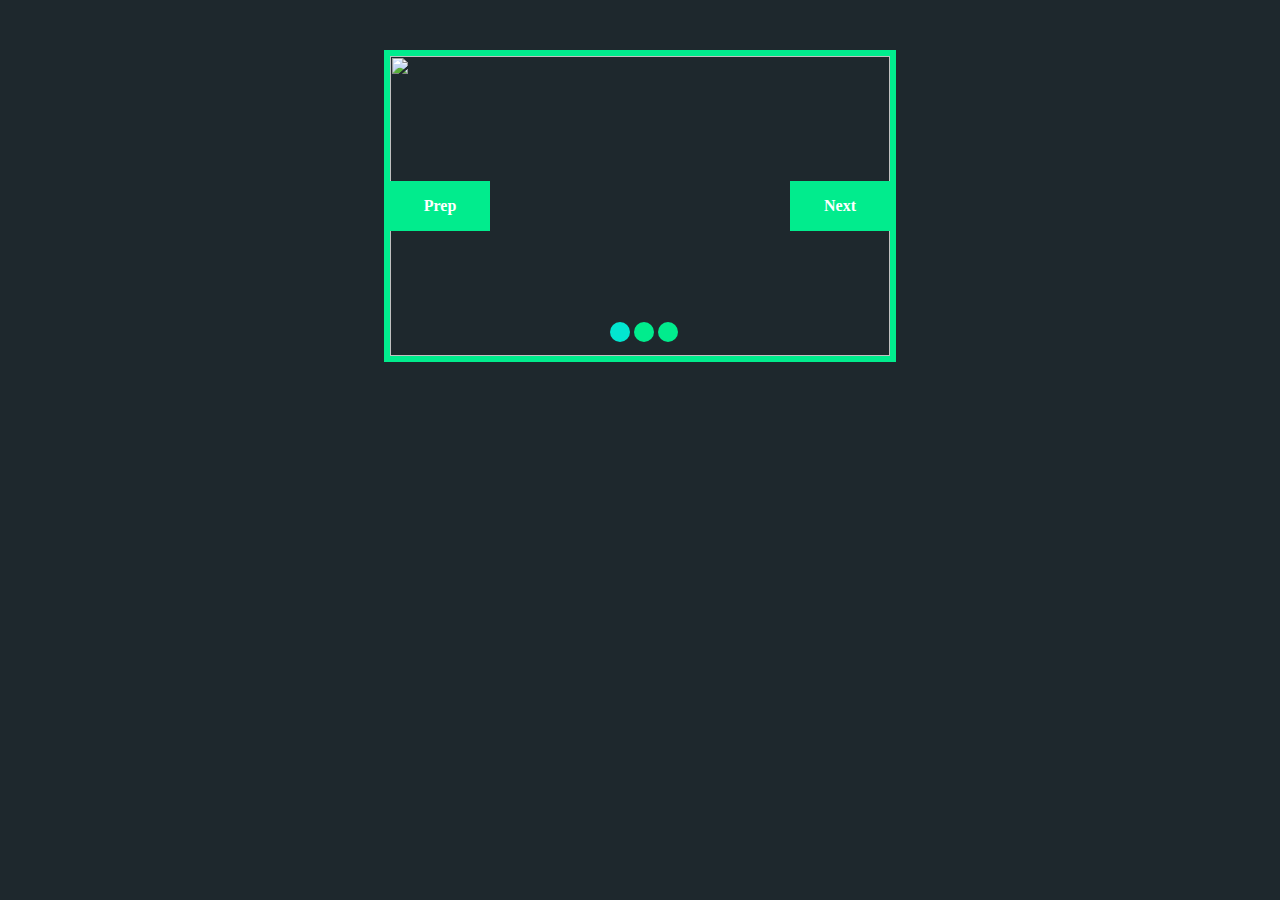
==== index.html @ 8ee518f8 "无缝轮播测试" ====
<!DOCTYPE html>
<html lang="en">
<head>
    <meta charset="UTF-8">
    <title>Document</title>
    <style>
    *{
        padding:0;
        margin:0;
    }
    body{background:#1E282D;}
    li{list-style:none;}
    .wrap{width:500px;height:300px;margin:50px auto; overflow:hidden; position:relative;border:6px solid #01ec8d;}
    .bannerImg{width:2500px;height:300px;position:absolute;left:0;}
    .bannerImg li{float:left;}
    .bannerImg img{width:500px;height:300px;}
    
    .bannerBtn{
        position:absolute;
        bottom:10px;
        left:50%;
        margin-left:-30px;
    }
    .bannerBtn li{
        display:inline-block;
        width:20px;
        height:20px;
        background:#01ec8d;
        cursor: pointer;
        border-radius:50% ;
        z-index: 2;
    }
    .bannerBtn li:hover,.bannerBtn li.active{background:#02e6d0;}
    .nextPrep{position:absolute;width:100%;height:100%;}
    .prep,.next{position:absolute;top:50%;margin-top:-25px;width:100px;background:#01ec8d;cursor:pointer;color:#fff;text-align:center;font:bold 16px/50px '幼圆';z-index: 4;}
    .next{right:0;}
    </style>
</head>
<body>
    <div class="wrap">
        <ul class="bannerImg">
            <li class="p3"><img src="img/pic03.jpg"></li>
            <li class="p1"><img src="img/pic01.jpg"></li>
            <li class="p2"><img src="img/pic02.jpg"></li>
            <li class="p3"><img src="img/pic03.jpg"></li>
            <li class="p1"><img src="img/pic01.jpg"></li>
        </ul>
        <div class="nextPrep">
            <div class="prep">Prep</div>
            <div class="next">Next</div>
        </div>
        <ul class="bannerBtn">
            <li class="active"></li>
            <li></li>
            <li></li>
        </ul>
    </div>
    <script src="js/jquery-1.8.3.min.js"></script>
    <script>
      $('.bannerImg')[0].style.left=-500+'px'; 
        var s=-500,
            n=0,
            show,
            on=true,
            timeShow,
            n_=10,
            index_=0;

        function bannerShow(v,j){
            if(v=='prep'){
                index_--;
            }else if(v=='next'){
                index_++;
            }
            if(index_>2){
                index_=0;
            }else if(index_<0){
                index_=2;
            }
            $('.bannerBtn li').eq(index_).addClass('active').siblings().removeClass('active');
            console.log(index_);
            if(on){ //开关---判断动画是否走完，走完才允许执行下一个动作，避免动画叠加。
                on=false;
                var bannerLeft=parseInt($('.bannerImg').css('left'));
                show=setInterval(function(){

                    //如果点击上一张则+10向右走，点击下一张则-10向左走
                    if(v=='prep'){
                        s+=10;
                    n+=10;
                    }else if(v=='next'){
                        s-=10;
                    n+=10;
                    }
                    //判断是否为下一个/上一个调用的
                    if(v=='prep' || v=='next'){
                        $('.bannerImg')[0].style.left=s+'px';
                        //每一张图为500px宽度，当走完一张图时即清除动画，避免一直执行动画。
                        if(n>=500){
                            n=0;
                            on=true;
                            clearInterval(show);
                        }
                        //如果走到最后一张图片时，立即把left值跳到第二张图片，最后一张跟第二张是一样的 （开头图）
                        if($('.bannerImg').css('left')==-2000+'px'){
                            s=-500;
                            $('.bannerImg')[0].style.left=-500+'px';
                        }
                        //如果走到第一张图片时，立即把left值跳到倒数第二张图片，第一张跟倒数第二张是一样的（末尾图）
                        if($('.bannerImg').css('left')==0+'px'){
                            s=-1500;
                            $('.bannerImg')[0].style.left=-1500+'px';

                        }
                    }

                    //==================================圆点按钮事件================================================
                    var indexLeft=parseInt($('.bannerImg').css('left'));
                    //判断是否为圆点按钮调用，并且是否有传目标帧参数
                    if(j && v=='lisBtn'){
                      //判断是跳过两张及以上张数，如果是的话，跳转速度就应该加倍 --未完善-待续
                       if((j-indexLeft)>=1000 || (j-indexLeft)<=-1000){
                            n_=20;
                        };
                        //判断目标帧left值是否 大于 当前帧left值，如果大于则+10，也就向右走
                        if(j>indexLeft){
                            s+=n_;
                        //目标帧left值 等于 当前帧left值 ，则停留原left值。
                        }else if(j==indexLeft){
                            s+=0;
                        //判断目标帧left值是否 小于 当前帧left值，如果小于则-10，也就向左走
                        }else if(j<indexLeft){
                            s-=n_;
                        }
                        $('.bannerImg')[0].style.left=s+'px';
                        //如果当前帧left值走到目标帧left值的位置 ，则清除计时器
                        if(s== parseInt(j)){
                            on=true;
                            clearInterval(show);
                        }
                    }
                },10)
            }
        }

        //自动轮播的时候，每两秒调用一次bannerShow，每调用一次走一张图，也就是500px.
        function zShow(){
            timeShow=setInterval(function(){bannerShow('next')},2000);
        }
        zShow();
        //鼠标移进banner时清除定时器，移出则继续执行定时器
        $('.wrap').hover(function(){
            clearInterval(timeShow);
        },function(){
            clearInterval(timeShow);
            zShow();
        })

        // prep 上一张
        $('.prep').on('click',function(){
            bannerShow('prep');
        })
        
        // next 下一张
        $('.next').on('click',function(){
            bannerShow('next');
        })

        // liBtn 圆点按钮
        $('.bannerBtn li').on('click',function(){
            var index=$(this).index('.bannerBtn li')+1;
            var goLeft=index*500;
            index_=index-1;
            $(this).addClass('active').siblings().removeClass('active');
           bannerShow('lisBtn',-goLeft);
        })
    </script>
</body>
</html>
<!-- <!DOCTYPE html>
<html lang="en">

<head>
    <meta charset="UTF-8">
    <title>Document</title>
    <link rel="stylesheet" href="css/index.css">
    <style>
    ul,
    li { list-style: none; }
    .bikeBox{height:300px;position:absolute;left:100px;bottom:10px;z-index: 2;}
    .bike { width: 500px; position: absolute; bottom: 30px; height: 270px; }
    .bike,.tyreBox,.tyre,.styre,.tyre li,.shelfBig,.gear,.gear .chain,.gear .pedalBox,.gear .pedal,.pipeAfter,.pipeBefore,.seat,.handlebar{position: absolute;}
    .tyre li,.gear .chain,.gear .pedalHolder,.gear .pedal,.pipeAfter,.pipeBefore,.seat,.handlebar {background: #fff;}
    .tyreBox { width: 500px; height: 150px; bottom: 0; }
    .tyre { width: 134px; height: 134px; border-radius: 50%; border: 8px solid #fff; -webkit-animation: show .8s linear 0s infinite; -moz-animation: show .8s linear 0s infinite; animation: show .8s linear 0s infinite; }
    .tyreRight { right: 20px; }
    .styre { width: 30px; height: 30px; border-radius: 50%; border: 3px solid #fff; top: 50%; left: 50%; margin-left: -18px; margin-top: -18px; }
    .tyre li { width: 2px; height: 134px; left: 50%; margin-left: -1px; }
    .tyre li:nth-child(2) { transform: rotate(20deg); }
    .tyre li:nth-child(3) { transform: rotate(40deg); }
    .tyre li:nth-child(4) { transform: rotate(60deg); }
    .tyre li:nth-child(5) { transform: rotate(80deg); }
    .tyre li:nth-child(6) { transform: rotate(100deg); }
    .tyre li:nth-child(7) { transform: rotate(120deg); }
    .tyre li:nth-child(8) { transform: rotate(140deg); }
    .tyre li:nth-child(9) { transform: rotate(160deg); }
    /*架子*/
    .shelf { width: 100%; height: 270px; position:relative; }
    .shelfBig { width: 180px; height: 120px; border: 8px solid #fff; transform: skewX(-40deg); top: 60px; left: 125px; }
    .gear { width: 60px; height: 60px; border-radius: 50%; border: 3px solid #fff; top: 160px; left: 200px; background: #C23433;background: #EFD72F; }
    .gear .chain { width: 160px; height: 1px; left: -130px; top: 6px; transform: rotate(-6deg); }
    .gear .chainBottom { top: 55px; transform: rotate(5deg); }
    .gear .pedalBox { width: 100px; top: 50%; left: -50%; margin-left: 10px; z-index: 2; -webkit-animation: show .8s linear 0s infinite; -moz-animation: show .8s linear 0s infinite; animation: show .8s linear 0s infinite; }
    .gear .pedalHolder { width: 100px; height: 3px; }
    .gear .pedal { width: 20px; height: 4px; right: -10px; top: -1px; transform: rotate(-20deg); }
    .gear .pedalAfter { left: -10px; }
    .pipeAfter { width: 8px; height: 165px; top: 38px; left: 200px; border-radius: 4px; transform: rotate(-20deg); }
    .pipeBefore { width: 8px; height: 194px; top: 10px; left: 370px; border-radius: 4px; transform: rotate(-20deg); }
    .seat { width: 70px; height: 10px; border-radius: 10px; top: 40px; left: 125px; }
    .handlebar { width: 100px; height: 10px; border-radius: 10px; top: 10px; left: 290px; }
    .roadBox{width:100%;overflow:hidden;position:absolute;bottom:0;}
    .roadBoxCon{height:124px;position:relative;}
    .roadBox ul{overflow:hidden;background:#B4B2B2;float:left;}
    .roadBox .ulBefore{}
    .roadBox .roadTop,.roadBox .roadBottom{ width:100px; height:10px; background:#fff; box-shadow:150px 0 0 #fff,
                    300px 0 0 #fff,
                    450px 0 0 #fff,
                    600px 0 0 #fff,
                    750px 0 0 #fff,
                    900px 0 0 #fff,
                    1050px 0 0 #fff,
                    1200px 0 0 #fff,
                    1350px 0 0 #fff,
                    1500px 0 0 #fff,
                    1650px 0 0 #fff,
                    1800px 0 0 #fff,
                    1950px 0 0 #fff; 
    }
    .roadMiddle{
            margin-top:50px;
            width:100%;
            height:4px;
            background:#F2E350;
    }
    </style>
</head>

<body>
    <div class="wrap">
        <div class="windmill">
            <div class="head"></div>
            <div class="footer"></div>
        </div>
        <div class="bikeBox">
            <div class="bike">
            <div class="shelf">
                <div class="shelfBig"></div>
                <div class="seat"></div>
                <div class="handlebar"></div>
                <div class="gear">
                    <div class="chainTop chain"></div>
                    <div class="chainBottom chain"></div>
                    <div class="pedalBox">
                        <div class="pedalHolder"></div>
                        <div class="pedal"></div>
                        <div class="pedal pedalAfter"></div>
                    </div>
                </div>
                <div class="pipeAfter"></div>
                <div class="pipeBefore"></div>
            </div>
            <div class="tyreBox">
                <div class="tyreLeft tyre">
                    <div class="styre"></div>
                    <ul>
                        <li></li>
                        <li></li>
                        <li></li>
                        <li></li>
                        <li></li>
                        <li></li>
                        <li></li>
                        <li></li>
                        <li></li>
                        <li></li>
                        <li></li>
                        <li></li>
                    </ul>
                </div>
                <div class="tyreRight tyre">
                    <div class="styre"></div>
                    <ul>
                        <li></li>
                        <li></li>
                        <li></li>
                        <li></li>
                        <li></li>
                        <li></li>
                        <li></li>
                        <li></li>
                        <li></li>
                        <li></li>
                        <li></li>
                        <li></li>
                    </ul>
                </div>
            </div>
            </div>
        </div>
        
        <div class="roadBox">
            <div class="roadBoxCon">
                <ul class="ulBefore">
                    <li class="roadTop"></li>
                    <li class="roadMiddle"></li>
                    <li class="roadBottom" style="margin-top:50px;"></li>
                </ul>
                <ul class="ulAfter">
                    <li class="roadTop"></li>
                    <li class="roadMiddle"></li>
                    <li class="roadBottom" style="margin-top:50px;"></li>
                </ul>
            </div>
        </div>
    </div>
    <script src="http://apps.bdimg.com/libs/jquery/2.1.4/jquery.min.js"></script>
    <script>
        $(function(){
            var winWidth=$(window).width(),
                left=0;
            $('.roadBoxCon ul').css('width',winWidth);
            $('.roadBoxCon').css('width',$('.roadBox ul').length*winWidth);
            setInterval(function(){
                $('.roadBoxCon').css('left',left-=5);
                 if(parseInt(left)<=-winWidth){
                    $('.roadBoxCon ul').eq(0).clone().appendTo($('.roadBoxCon'));
                    $('.roadBoxCon ul').eq(0).remove();
                    left=0;
                 }
            },10);
        })
    </script>
</body>
</html> -->
---- css/index.css ----
*{
    padding:0;
    margin:0;
}
body{
    background:#C23433;
    background:#EFD72F;
}
/*CSS3 开启GPU硬件加速*/
-webkit-transform:translateZ(0);
-moz-transform:translateZ(0);
-ms-transform:translateZ(0);
-o-transform:translateZ(0);
transform:translateZ(0);
.wrap{} 
.windmill{
    width:50px;
    /*height:160px;*/
    position:absolute;
    bottom:290px;
    left:380px;
}
.windmill .head{
    position:relative;
    width:50px;
    height:50px;
    background:url(../images/fengche.png) no-repeat;
    background-size: 50px 50px;
    -webkit-animation:showF .5s linear 0s infinite;
    -moz-animation:showF .5s linear 0s infinite;
    animation:showF .5s linear 0s infinite;
}
@-webkit-keyframes show{
    0%   {transform: rotateZ(0deg)}
    100% {transform: rotateZ(360deg)}
}
@-moz-keyframes show{
    0%   {transform: rotateZ(0deg)}
    100% {transform: rotateZ(360deg)}
}
@keyframes show{
    0%   {transform: rotateZ(0deg)}
    100% {transform: rotateZ(360deg)}
}
@-webkit-keyframes showF{
    0%   {transform: rotateZ(0deg)}
    100% {transform: rotateZ(-360deg)}
}
@-moz-keyframes showF{
    0%   {transform: rotateZ(0deg)}
    100% {transform: rotateZ(-360deg)}
}
@keyframes showF{
    0%   {transform: rotateZ(0deg)}
    100% {transform: rotateZ(-360deg)}
}
.windmill .footer{
    width:5px;
    height:80px;
    border-radius:5px;
    background:#fff;
    margin-left:23px;
    margin-top:-35px;
}
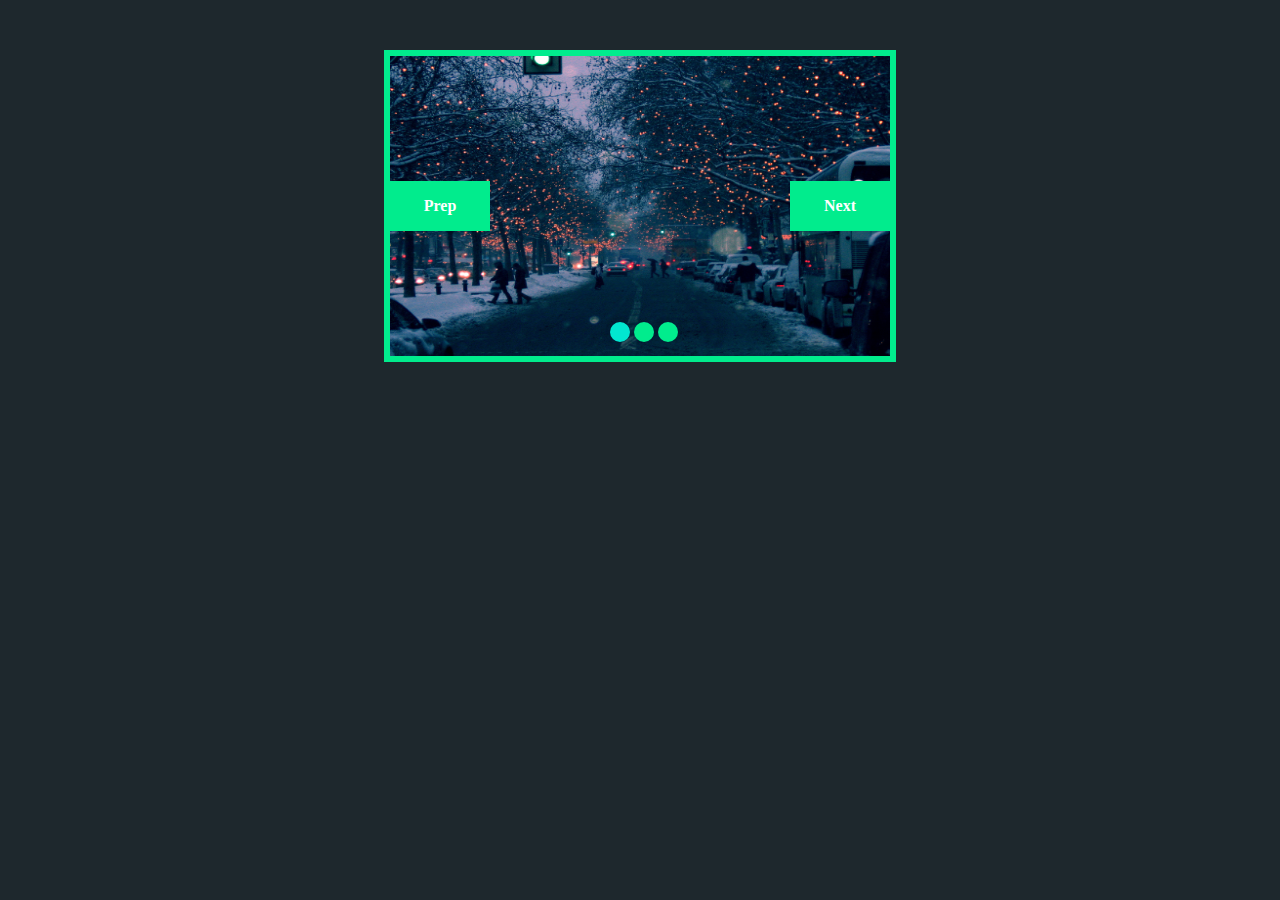
==== commit a71fa6ee: "加入图片" ====
--- a/index.html
+++ b/index.html
@@ -39,11 +39,11 @@
 <body>
     <div class="wrap">
         <ul class="bannerImg">
-            <li class="p3"><img src="img/pic03.jpg"></li>
-            <li class="p1"><img src="img/pic01.jpg"></li>
-            <li class="p2"><img src="img/pic02.jpg"></li>
-            <li class="p3"><img src="img/pic03.jpg"></li>
-            <li class="p1"><img src="img/pic01.jpg"></li>
+            <li class="p3"><img src="images/pic03.jpg"></li>
+            <li class="p1"><img src="images/pic01.jpg"></li>
+            <li class="p2"><img src="images/pic02.jpg"></li>
+            <li class="p3"><img src="images/pic03.jpg"></li>
+            <li class="p1"><img src="images/pic01.jpg"></li>
         </ul>
         <div class="nextPrep">
             <div class="prep">Prep</div>
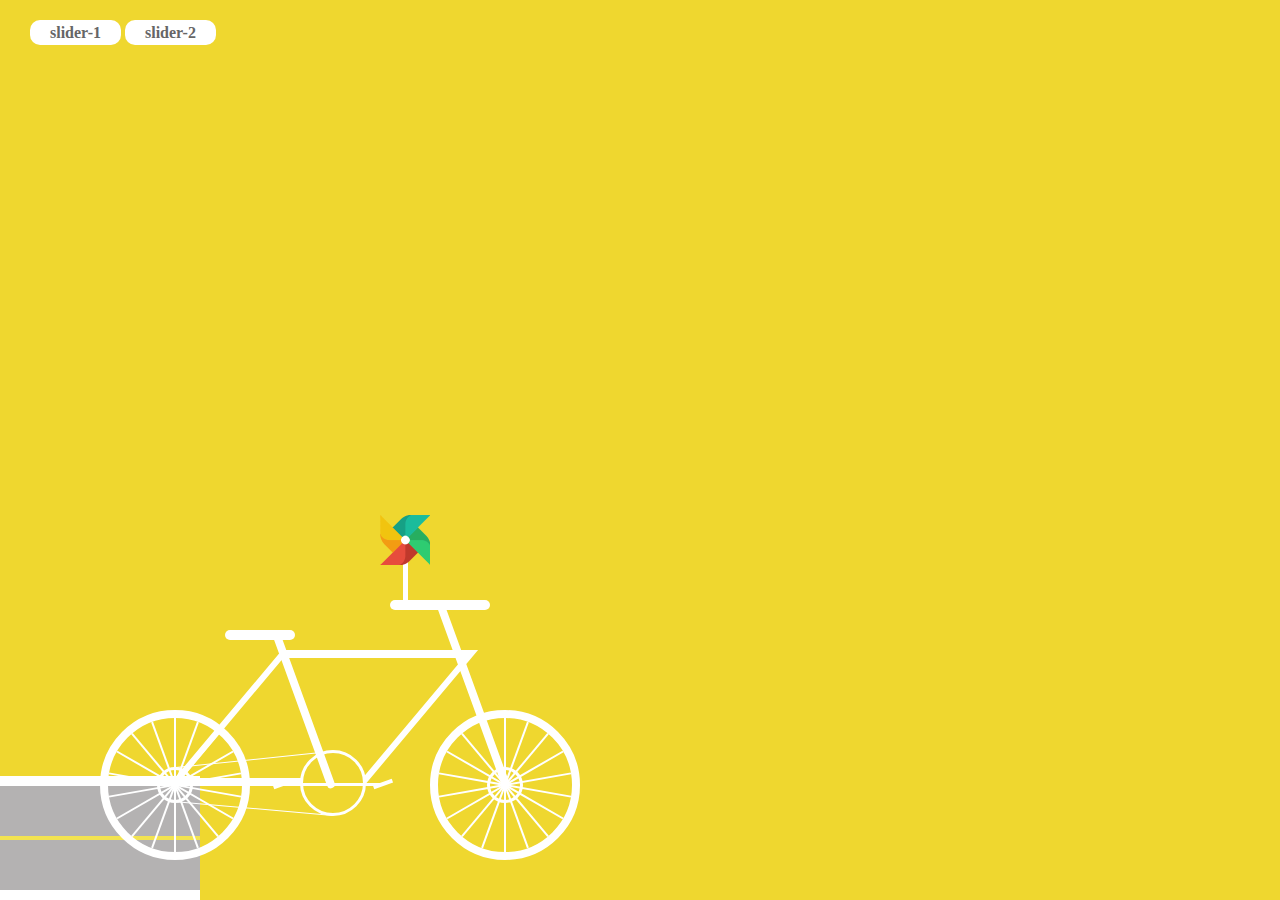
==== commit 3ddc4c2f: "新增slider-1,slider-2页面" ====
--- a/index.html
+++ b/index.html
@@ -1,183 +1,4 @@
 <!DOCTYPE html>
-<html lang="en">
-<head>
-    <meta charset="UTF-8">
-    <title>Document</title>
-    <style>
-    *{
-        padding:0;
-        margin:0;
-    }
-    body{background:#1E282D;}
-    li{list-style:none;}
-    .wrap{width:500px;height:300px;margin:50px auto; overflow:hidden; position:relative;border:6px solid #01ec8d;}
-    .bannerImg{width:2500px;height:300px;position:absolute;left:0;}
-    .bannerImg li{float:left;}
-    .bannerImg img{width:500px;height:300px;}
-    
-    .bannerBtn{
-        position:absolute;
-        bottom:10px;
-        left:50%;
-        margin-left:-30px;
-    }
-    .bannerBtn li{
-        display:inline-block;
-        width:20px;
-        height:20px;
-        background:#01ec8d;
-        cursor: pointer;
-        border-radius:50% ;
-        z-index: 2;
-    }
-    .bannerBtn li:hover,.bannerBtn li.active{background:#02e6d0;}
-    .nextPrep{position:absolute;width:100%;height:100%;}
-    .prep,.next{position:absolute;top:50%;margin-top:-25px;width:100px;background:#01ec8d;cursor:pointer;color:#fff;text-align:center;font:bold 16px/50px '幼圆';z-index: 4;}
-    .next{right:0;}
-    </style>
-</head>
-<body>
-    <div class="wrap">
-        <ul class="bannerImg">
-            <li class="p3"><img src="images/pic03.jpg"></li>
-            <li class="p1"><img src="images/pic01.jpg"></li>
-            <li class="p2"><img src="images/pic02.jpg"></li>
-            <li class="p3"><img src="images/pic03.jpg"></li>
-            <li class="p1"><img src="images/pic01.jpg"></li>
-        </ul>
-        <div class="nextPrep">
-            <div class="prep">Prep</div>
-            <div class="next">Next</div>
-        </div>
-        <ul class="bannerBtn">
-            <li class="active"></li>
-            <li></li>
-            <li></li>
-        </ul>
-    </div>
-    <script src="js/jquery-1.8.3.min.js"></script>
-    <script>
-      $('.bannerImg')[0].style.left=-500+'px'; 
-        var s=-500,
-            n=0,
-            show,
-            on=true,
-            timeShow,
-            n_=10,
-            index_=0;
-
-        function bannerShow(v,j){
-            if(v=='prep'){
-                index_--;
-            }else if(v=='next'){
-                index_++;
-            }
-            if(index_>2){
-                index_=0;
-            }else if(index_<0){
-                index_=2;
-            }
-            $('.bannerBtn li').eq(index_).addClass('active').siblings().removeClass('active');
-            console.log(index_);
-            if(on){ //开关---判断动画是否走完，走完才允许执行下一个动作，避免动画叠加。
-                on=false;
-                var bannerLeft=parseInt($('.bannerImg').css('left'));
-                show=setInterval(function(){
-
-                    //如果点击上一张则+10向右走，点击下一张则-10向左走
-                    if(v=='prep'){
-                        s+=10;
-                    n+=10;
-                    }else if(v=='next'){
-                        s-=10;
-                    n+=10;
-                    }
-                    //判断是否为下一个/上一个调用的
-                    if(v=='prep' || v=='next'){
-                        $('.bannerImg')[0].style.left=s+'px';
-                        //每一张图为500px宽度，当走完一张图时即清除动画，避免一直执行动画。
-                        if(n>=500){
-                            n=0;
-                            on=true;
-                            clearInterval(show);
-                        }
-                        //如果走到最后一张图片时，立即把left值跳到第二张图片，最后一张跟第二张是一样的 （开头图）
-                        if($('.bannerImg').css('left')==-2000+'px'){
-                            s=-500;
-                            $('.bannerImg')[0].style.left=-500+'px';
-                        }
-                        //如果走到第一张图片时，立即把left值跳到倒数第二张图片，第一张跟倒数第二张是一样的（末尾图）
-                        if($('.bannerImg').css('left')==0+'px'){
-                            s=-1500;
-                            $('.bannerImg')[0].style.left=-1500+'px';
-
-                        }
-                    }
-
-                    //==================================圆点按钮事件================================================
-                    var indexLeft=parseInt($('.bannerImg').css('left'));
-                    //判断是否为圆点按钮调用，并且是否有传目标帧参数
-                    if(j && v=='lisBtn'){
-                      //判断是跳过两张及以上张数，如果是的话，跳转速度就应该加倍 --未完善-待续
-                       if((j-indexLeft)>=1000 || (j-indexLeft)<=-1000){
-                            n_=20;
-                        };
-                        //判断目标帧left值是否 大于 当前帧left值，如果大于则+10，也就向右走
-                        if(j>indexLeft){
-                            s+=n_;
-                        //目标帧left值 等于 当前帧left值 ，则停留原left值。
-                        }else if(j==indexLeft){
-                            s+=0;
-                        //判断目标帧left值是否 小于 当前帧left值，如果小于则-10，也就向左走
-                        }else if(j<indexLeft){
-                            s-=n_;
-                        }
-                        $('.bannerImg')[0].style.left=s+'px';
-                        //如果当前帧left值走到目标帧left值的位置 ，则清除计时器
-                        if(s== parseInt(j)){
-                            on=true;
-                            clearInterval(show);
-                        }
-                    }
-                },10)
-            }
-        }
-
-        //自动轮播的时候，每两秒调用一次bannerShow，每调用一次走一张图，也就是500px.
-        function zShow(){
-            timeShow=setInterval(function(){bannerShow('next')},2000);
-        }
-        zShow();
-        //鼠标移进banner时清除定时器，移出则继续执行定时器
-        $('.wrap').hover(function(){
-            clearInterval(timeShow);
-        },function(){
-            clearInterval(timeShow);
-            zShow();
-        })
-
-        // prep 上一张
-        $('.prep').on('click',function(){
-            bannerShow('prep');
-        })
-        
-        // next 下一张
-        $('.next').on('click',function(){
-            bannerShow('next');
-        })
-
-        // liBtn 圆点按钮
-        $('.bannerBtn li').on('click',function(){
-            var index=$(this).index('.bannerBtn li')+1;
-            var goLeft=index*500;
-            index_=index-1;
-            $(this).addClass('active').siblings().removeClass('active');
-           bannerShow('lisBtn',-goLeft);
-        })
-    </script>
-</body>
-</html>
-<!-- <!DOCTYPE html>
 <html lang="en">
 
 <head>
@@ -187,6 +8,10 @@
     <style>
     ul,
     li { list-style: none; }
+    .nav{margin:20px 30px;}
+    .nav li{display:inline-block;}
+    .nav li a{display:block;padding:0px 20px;line-height:25px;color:#666;font-weight:bold;background:#fff;border-radius:10px;cursor:pointer;text-decoration:none;}
+    .nav a:hover{color:#C23433;}
     .bikeBox{height:300px;position:absolute;left:100px;bottom:10px;z-index: 2;}
     .bike { width: 500px; position: absolute; bottom: 30px; height: 270px; }
     .bike,.tyreBox,.tyre,.styre,.tyre li,.shelfBig,.gear,.gear .chain,.gear .pedalBox,.gear .pedal,.pipeAfter,.pipeBefore,.seat,.handlebar{position: absolute;}
@@ -247,6 +72,10 @@
 
 <body>
     <div class="wrap">
+        <ul class="nav">
+            <li><a href="slider-1.html" target="_blank">slider-1</a></li>
+            <li><a href="slider-2.html" target="_blank">slider-2</a></li>
+        </ul>
         <div class="windmill">
             <div class="head"></div>
             <div class="footer"></div>
@@ -341,4 +170,4 @@
         })
     </script>
 </body>
-</html> -->+</html>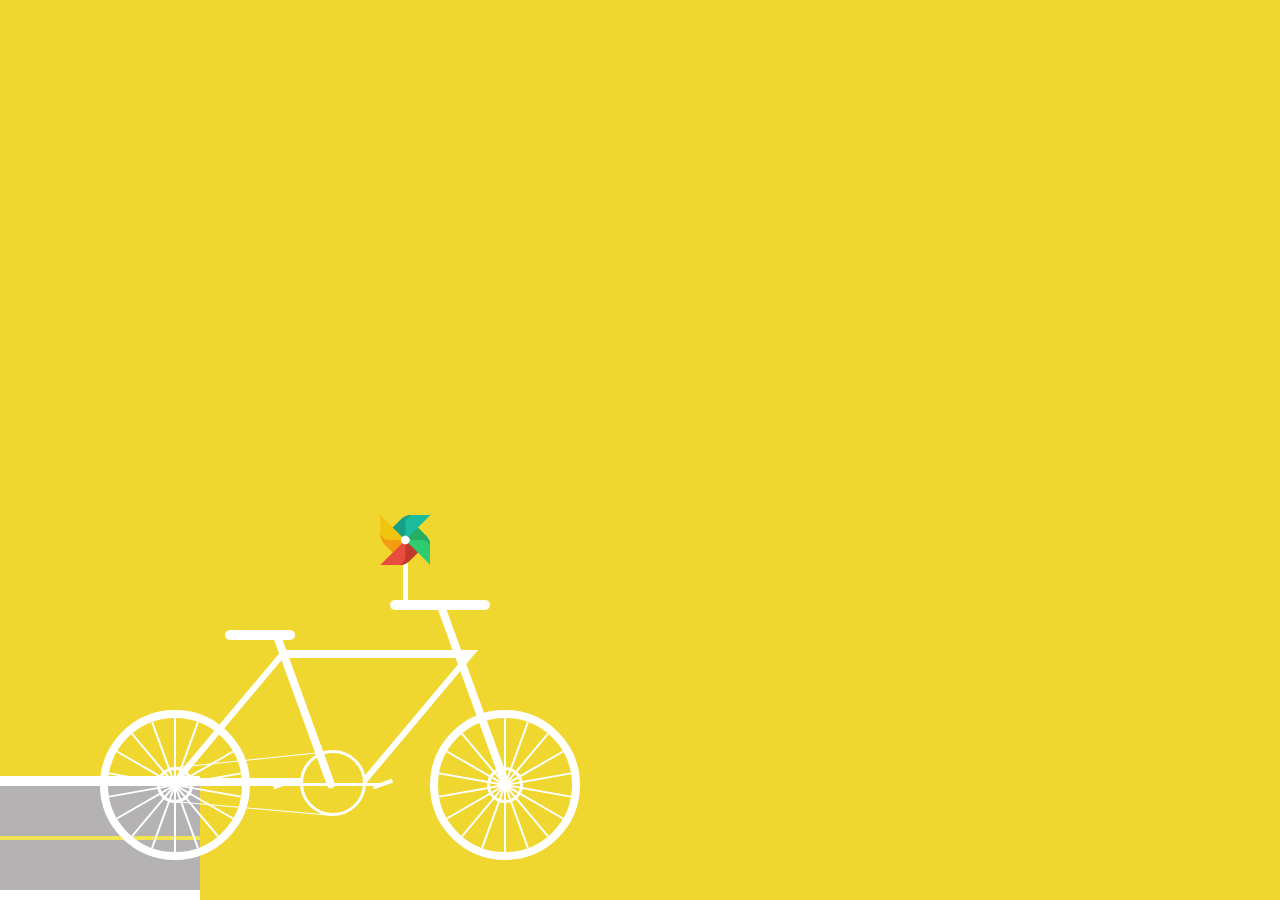
==== commit 2e0bef21: "代码更新" ====
--- a/index.html
+++ b/index.html
@@ -72,10 +72,10 @@
 
 <body>
     <div class="wrap">
-        <ul class="nav">
-            <li><a href="slider-1.html" target="_blank">slider-1</a></li>
-            <li><a href="slider-2.html" target="_blank">slider-2</a></li>
-        </ul>
+       <!--  <ul class="nav">
+           <li><a href="slider-1.html" target="_blank">slider-1</a></li>
+           <li><a href="slider-2.html" target="_blank">slider-2</a></li>
+       </ul> -->
         <div class="windmill">
             <div class="head"></div>
             <div class="footer"></div>
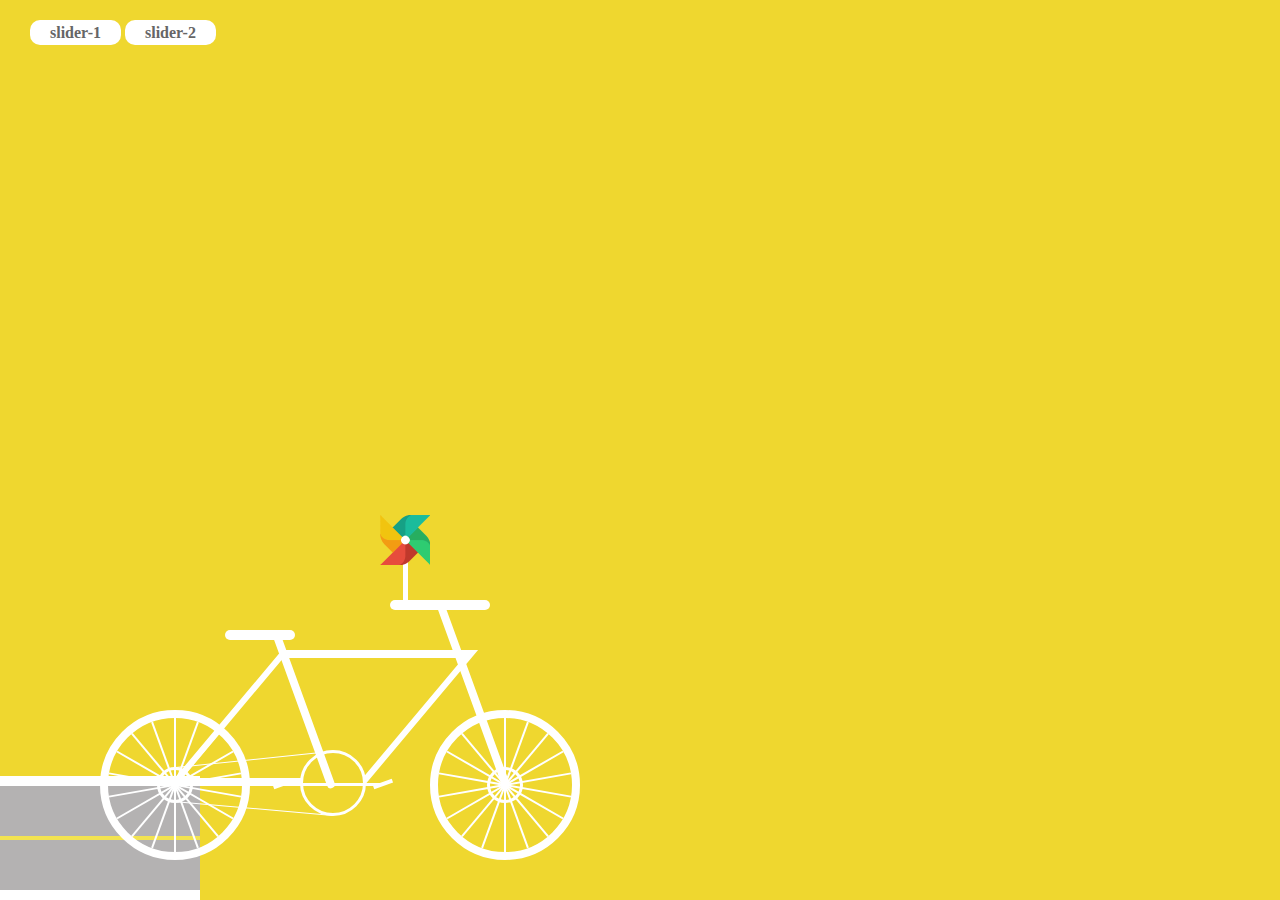
==== commit 314963bf: "代码更新" ====
--- a/index.html
+++ b/index.html
@@ -8,7 +8,7 @@
     <style>
     ul,
     li { list-style: none; }
-    .nav{margin:20px 30px;}
+    .nav{position:absolute;top:20px;left:30px;}
     .nav li{display:inline-block;}
     .nav li a{display:block;padding:0px 20px;line-height:25px;color:#666;font-weight:bold;background:#fff;border-radius:10px;cursor:pointer;text-decoration:none;}
     .nav a:hover{color:#C23433;}
@@ -71,11 +71,11 @@
 </head>
 
 <body>
-    <div class="wrap">
-       <!--  <ul class="nav">
+    <ul class="nav">
            <li><a href="slider-1.html" target="_blank">slider-1</a></li>
            <li><a href="slider-2.html" target="_blank">slider-2</a></li>
-       </ul> -->
+    </ul>
+    <div class="wrap">
         <div class="windmill">
             <div class="head"></div>
             <div class="footer"></div>
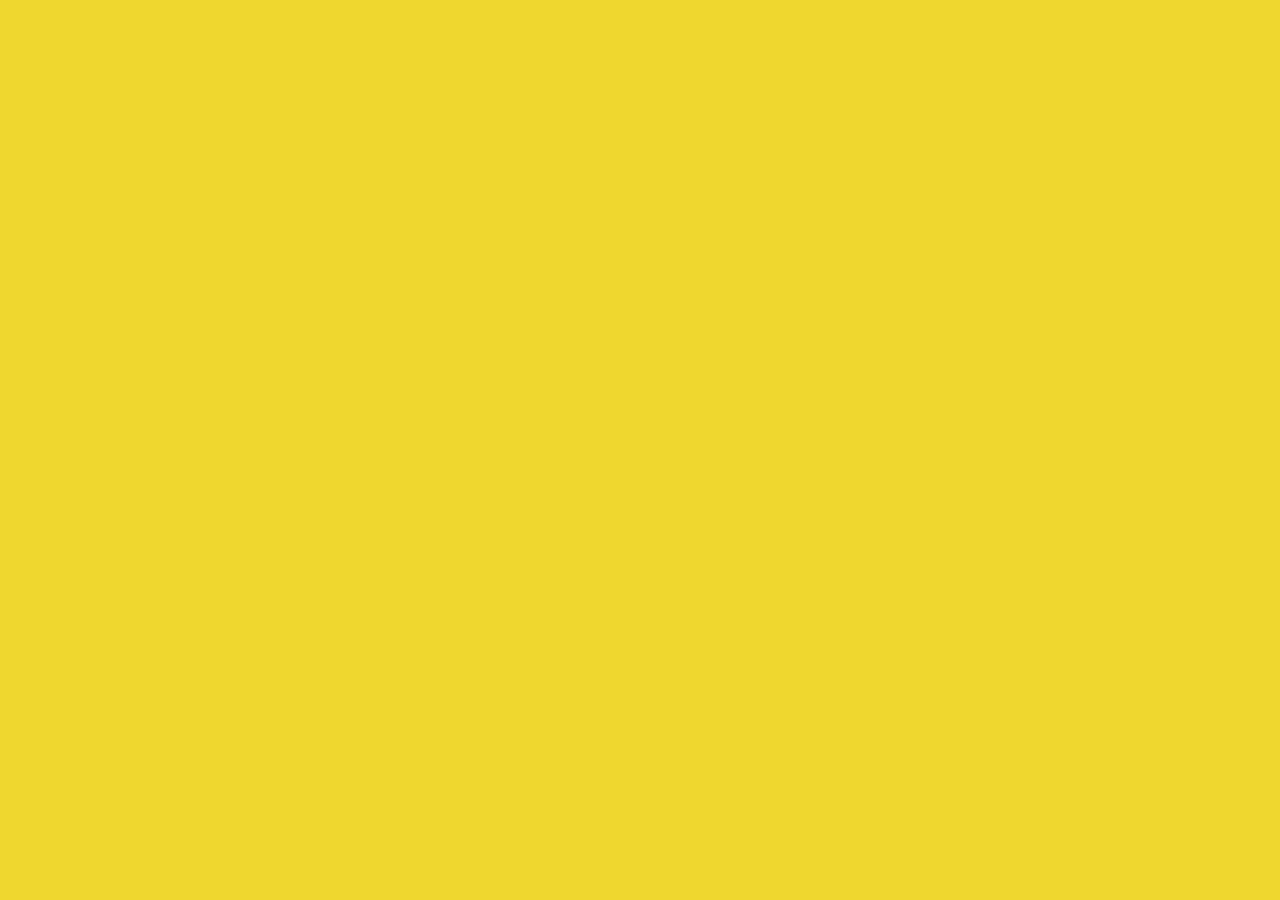
==== commit 7aaefd27: "加入云动画" ====
--- a/index.html
+++ b/index.html
@@ -3,11 +3,12 @@
 
 <head>
     <meta charset="UTF-8">
-    <title>Document</title>
+    <title>LinPeiYan | Demo</title>
     <link rel="stylesheet" href="css/index.css">
     <style>
     ul,
     li { list-style: none; }
+    .wrap{position: relative;height:100%;overflow: hidden;}
     .nav{position:absolute;top:20px;left:30px;}
     .nav li{display:inline-block;}
     .nav li a{display:block;padding:0px 20px;line-height:25px;color:#666;font-weight:bold;background:#fff;border-radius:10px;cursor:pointer;text-decoration:none;}
@@ -40,9 +41,11 @@
     .gear .pedal { width: 20px; height: 4px; right: -10px; top: -1px; transform: rotate(-20deg); }
     .gear .pedalAfter { left: -10px; }
     .pipeAfter { width: 8px; height: 165px; top: 38px; left: 200px; border-radius: 4px; transform: rotate(-20deg); }
-    .pipeBefore { width: 8px; height: 194px; top: 10px; left: 370px; border-radius: 4px; transform: rotate(-20deg); }
-    .seat { width: 70px; height: 10px; border-radius: 10px; top: 40px; left: 125px; }
-    .handlebar { width: 100px; height: 10px; border-radius: 10px; top: 10px; left: 290px; }
+    .pipeBefore { width: 8px; height: 204px; top: -5px; left: 365px; border-radius: 4px; transform: rotate(-20deg); }
+    /*座椅*/
+    .seat { width: 70px; height: 10px; border-radius: 10px; top: 40px; left: 135px; transform: rotate(4deg); }
+    /*车把*/
+    .handlebar { width: 100px; height: 10px; border-radius: 10px; top: -5px; left: 290px; }
     .roadBox{width:100%;overflow:hidden;position:absolute;bottom:0;}
     .roadBoxCon{height:124px;position:relative;}
     .roadBox ul{overflow:hidden;background:#B4B2B2;float:left;}
@@ -67,19 +70,35 @@
             height:4px;
             background:#F2E350;
     }
+    /*云*/
+    .cloud{
+        width:100%;
+        height:500px;
+        background:url(images/bh4Si0q.png) center no-repeat;
+        background-size: contain;
+        position:absolute;
+        top:-150px;
+        transition: all linear;
+        transform: translate3d(100%, 0, 0);
+    }
     </style>
 </head>
 
 <body>
-    <ul class="nav">
-           <li><a href="slider-1.html" target="_blank">slider-1</a></li>
-           <li><a href="slider-2.html" target="_blank">slider-2</a></li>
-    </ul>
     <div class="wrap">
+        <!-- 导航 -->
+        <ul class="nav" hidden>
+               <li><a href="slider-1.html" target="_blank">slider-1</a></li>
+               <li><a href="slider-2.html" target="_blank">slider-2</a></li>
+        </ul>
+        <!-- 云 -->
+        <div class="cloud"></div>
+        <!-- 风车 -->
         <div class="windmill">
             <div class="head"></div>
             <div class="footer"></div>
         </div>
+        <!-- 自行车 -->
         <div class="bikeBox">
             <div class="bike">
             <div class="shelf">
@@ -136,7 +155,8 @@
             </div>
             </div>
         </div>
-        
+
+        <!-- 公路 -->
         <div class="roadBox">
             <div class="roadBoxCon">
                 <ul class="ulBefore">
@@ -156,7 +176,20 @@
     <script>
         $(function(){
             var winWidth=$(window).width(),
+
+                winHeight=$(window).height(),
                 left=0;
+            //===============================================================================
+            // 父容器自适应高度
+            //===============================================================================
+            $('.wrap').css('height',winHeight);
+            $(window).resize(function(){
+                winHeight=$(window).height();
+                $('.wrap').css('height',winHeight);
+            })
+            //===============================================================================
+            // 公路动画
+            //===============================================================================
             $('.roadBoxCon ul').css('width',winWidth);
             $('.roadBoxCon').css('width',$('.roadBox ul').length*winWidth);
             setInterval(function(){
@@ -167,6 +200,30 @@
                     left=0;
                  }
             },10);
+
+
+            //===============================================================================
+            //云-不定时出现
+            //===============================================================================
+            show();
+            function show(){
+                var s=parseInt(Math.floor(Math.random()*10));
+                console.log(s);
+                console.log(s*1000);
+                if(s==0){
+                    // s=parseInt(Math.floor(Math.random()*10));
+                }else{
+                    setTimeout(function(){
+                        $('.cloud').css({'transitionDuration':10+'s','transform':'translate3d(-100%, 0, 0)'});
+                        setTimeout(function(){
+                            $('.cloud').css({'transitionDuration':'0s','transform':'translate3d(100%, 0, 0)'});
+                        },10000)
+                    },3000)
+                }
+            }
+            setInterval(function(){
+                // show();
+            },20000)
         })
     </script>
 </body>
--- a/css/index.css
+++ b/css/index.css
@@ -4,6 +4,7 @@
 }
 body{
     background:#C23433;
+    background:#67DDAB;
     background:#EFD72F;
 }
 /*CSS3 开启GPU硬件加速*/
@@ -17,7 +18,7 @@
     width:50px;
     /*height:160px;*/
     position:absolute;
-    bottom:290px;
+    bottom:310px;
     left:380px;
 }
 .windmill .head{
